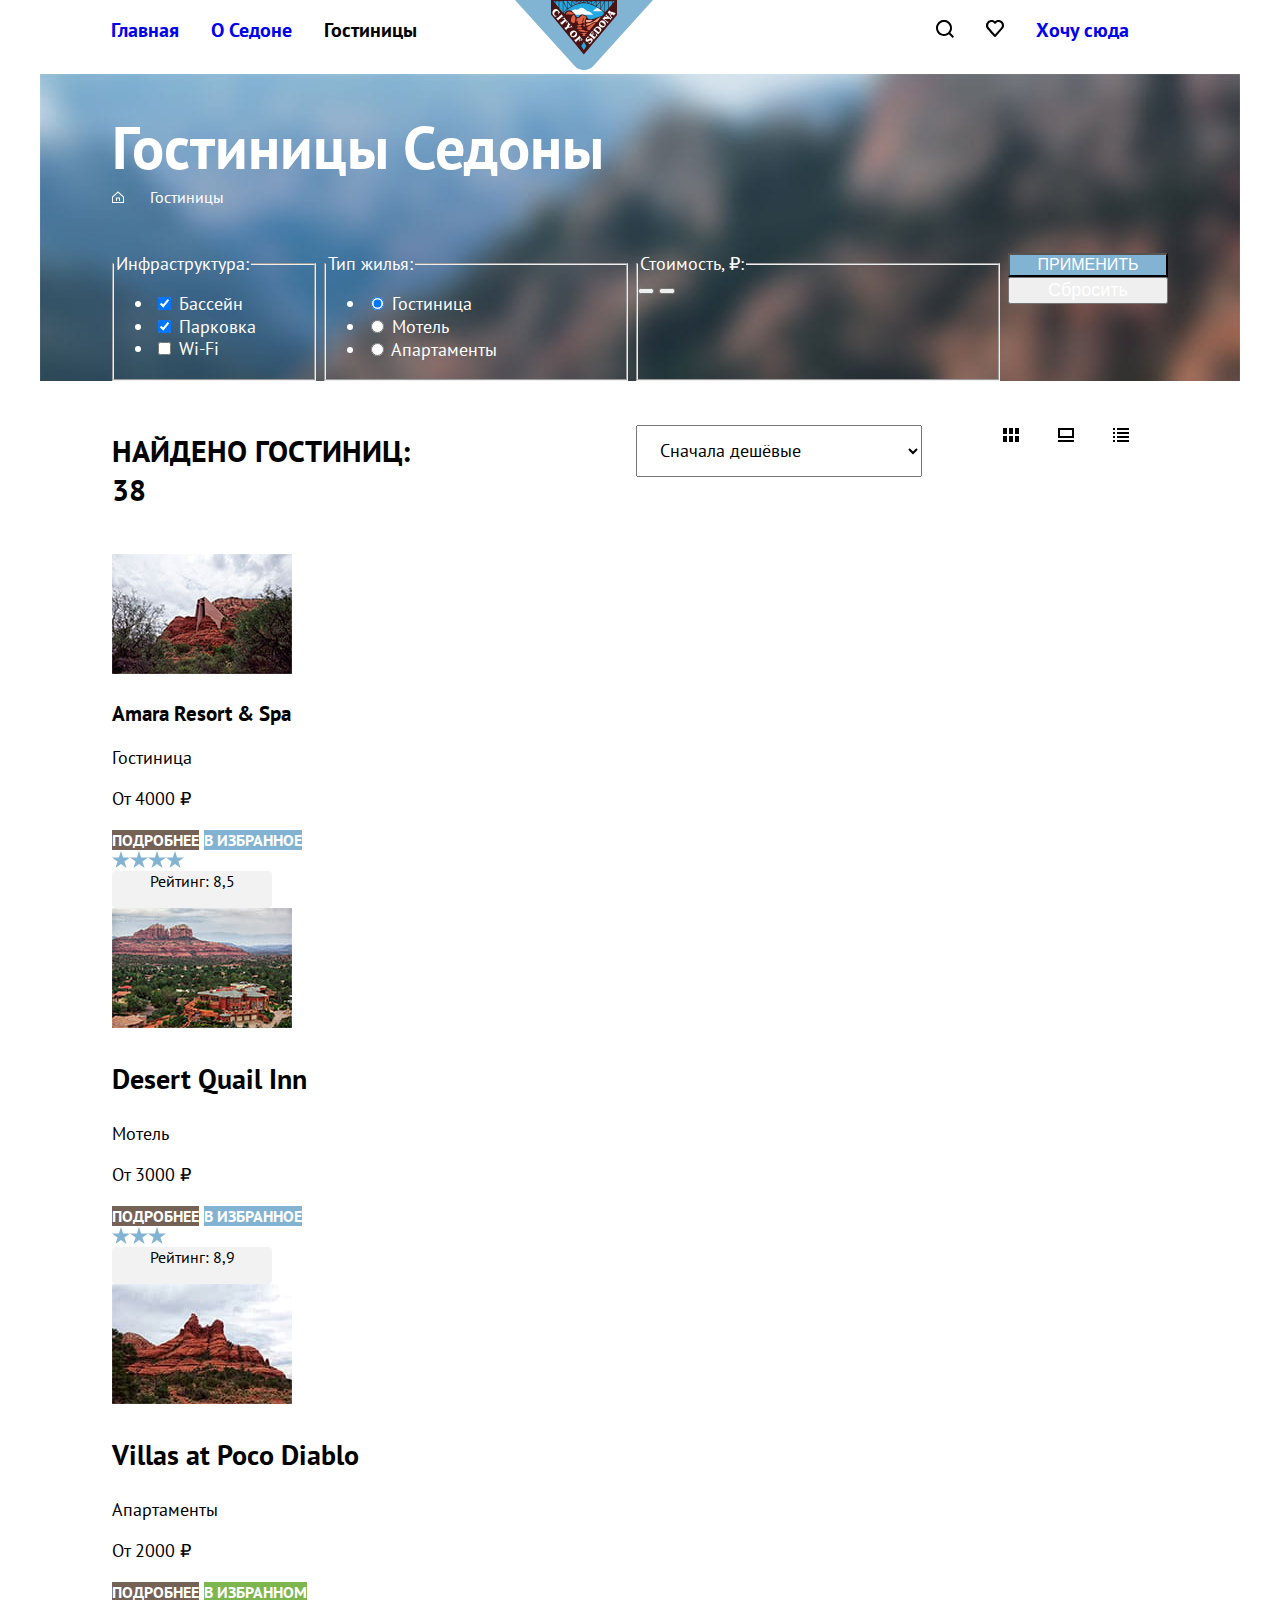
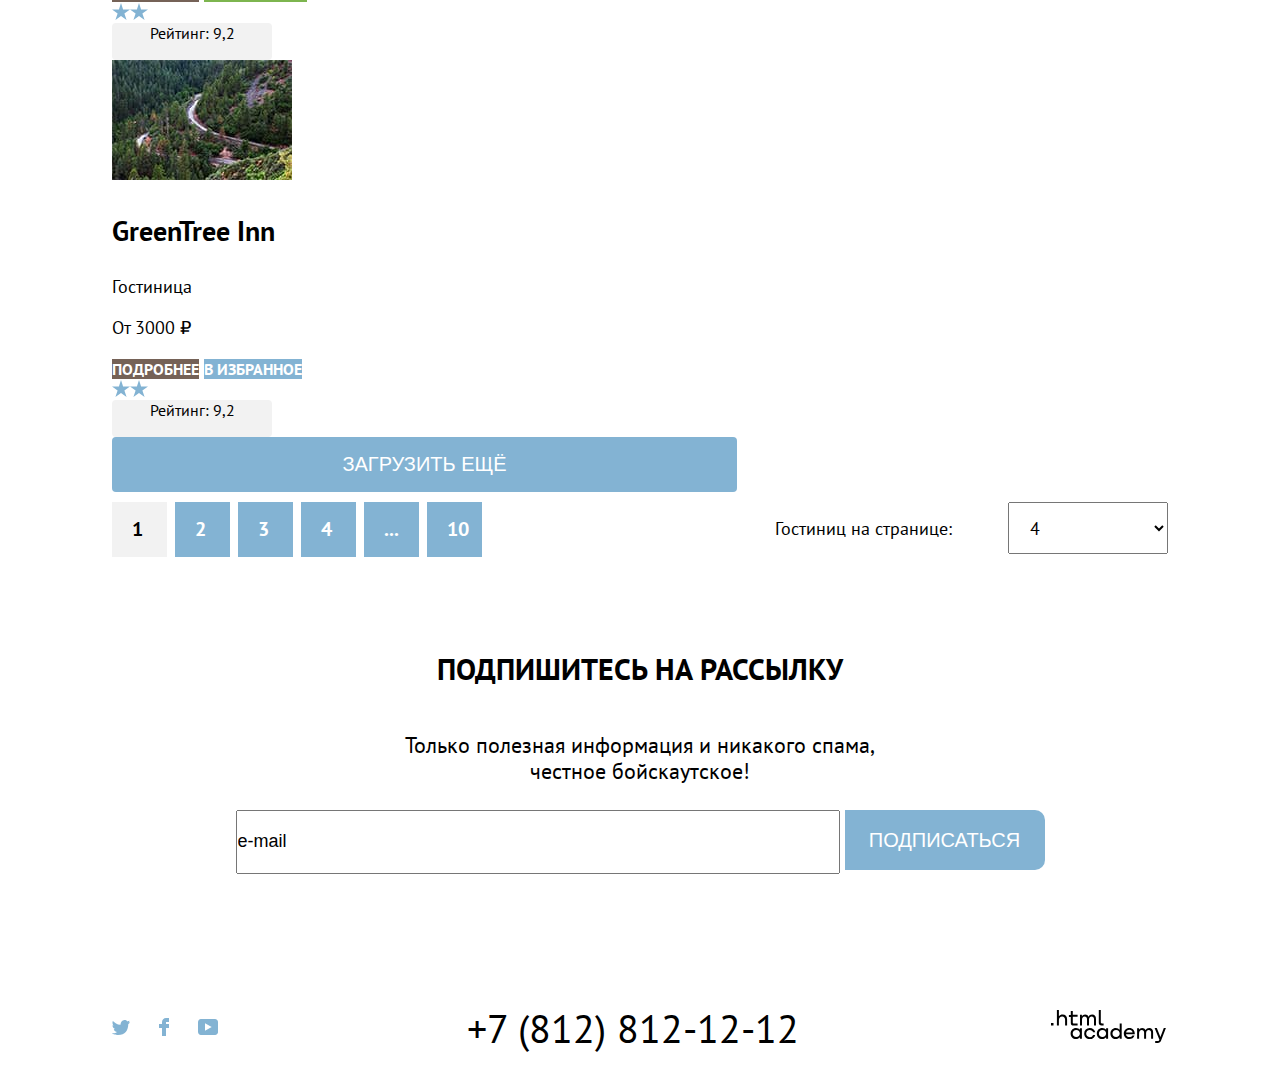
==== catalog.html @ 432c9e33 "added images" ====
<!DOCTYPE html>
<html lang="ru">
  <head>
    <meta charset="utf-8">
    <title>HTML Academy: Седона</title>
    <link rel="stylesheet" href="styles/styles.css">
  </head>
  <body>
   
    <header class="page-header">
      <nav class="navigation">
        <ul class="navigation-list">
          <li class="navigation-item">
            <a class="navigation-link" href="index.html">Главная</a>
          </li>
          <li class="navigation-item">
            <a class="navigation-link" href="about.html" >О Седоне</a>
          </li>
          <li class="navigation-item">
            <a class="navigation-link" title="Вы сейчас находитесь на странице каталога">Гостиницы</a>
          </li>
        </ul>
        <a class="main-header-logo">
          <img src="images/header/sedona-logo.svg" alt="Логотип сайта городка Седона">
        </a>
        <ul class="navigation-list navigation-user">
          <li class="navigation-item">
            <a class="navigation-link" href="#">
              <img src="images/header/search.svg">
              <span class="visually-hidden">Поиск</span> 
            </a>
          </li>
          <li class="navigation-item">
            <a class="navigation-link" href="#" >
              <img src="images/header/favorites.svg">
              <span class="visually-hidden">Избранное</span> 
            </a>
          </li>
          <li class="navigation-item">
            <a class="navigation-link" href="#">Хочу сюда</a>
          </li>
        </ul>
      </nav>
    </header>

    <main class="main-container main-inner">
      <div class="inner-wrap">                <!--Обертка для фильтров с фоновой картинкой-->
        <div class="catalog-container">         <!--"Стакан" для основного содержимого каталога-->      
          <header class="inner-header">
            <h1 class="inner-header-title">Гостиницы Седоны</h1>
            <ul class="breadcrumbs">              <!--Breadcrumbs-->
              <li class="breadcrumbs-item">
                <a class="breadcrumbs-link" href="index.html">
                  <img src="images/catalog/home-breadcrumbs.svg">
                  <span class="visually-hidden">Главная</span> 
                </a>
              </li>
              <li class="breadcrumbs-item">
                <a class="breadcrumbs-link">Гостиницы</a>
              </li>   
            </ul>
          </header>

          <!--Фильтры гостиниц-->
          <section class="catalog-hotels">        
            <h2 class="visually-hidden">Список гостиниц с фильтрами</h2>
            
            <form class="catalog-hotels-page" action="https://echo.htmlacademy.ru" method="get">
              
              <fieldset class="catalog-filter-group-1">
              <legend class="catalog-filter-title">Инфраструктура:</legend>
                <ul class="catalog-filter-list">
                  <li class="catalog-filter-item">
                    <input type="checkbox" id="infrastructure-choice-1" name="infrastructure-type" value="swimming-pool" checked>
                    <label class="checkbox" for="infrastructure-choice-1">Бассейн</label>
                  </li>
                  <li class="catalog-filter-item">
                    <input type="checkbox" id="infrastructure-choice-2" name="infrastructure-type" value="parking" checked>
                    <label class="checkbox" for="infrastructure-choice-2">Парковка</label>
                  </li>
                  <li class="catalog-filter-item">
                    <input type="checkbox" id="infrastructure-choice-3" name="infrastructure-type" value="Wi-Fi">
                    <label for="infrastructure-choice-3">Wi-Fi</label>
                  </li>
                </ul>
              </fieldset>
              
              <fieldset class="catalog-filter-group-2">
              <legend class="catalog-filter-title">Тип жилья:</legend>
                <ul class="catalog-filter-list">
                  <li class="catalog-filter-item">
                    <input type="radio" id="hotels-choice-1" name="hotels-type" value="hotels" checked>
                    <label class="radio" for="hotels-choice-1">Гостиница</label>  
                  </li>
                  <li class="catalog-filter-item">
                    <input type="radio" id="hotels-choice-2" name="hotels-type" value="motels">
                    <label class="radio" for="hotels-choice-2">Мотель</label>                    
                  </li>
                  <li class="catalog-filter-item">
                    <input type="radio" id="hotels-choice-3" name="hotels-type" value="appartments">
                    <label class="radio" for="hotels-choice-3">Апартаменты</label>                    
                  </li>
                </ul>
              </fieldset>
              
              <fieldset class="catalog-filter-group-3">
                <legend class="catalog-filter-title">Стоимость, ₽:</legend>
                <label class="visually-hidden" for="min-price">Минимальная стоимость, ₽
                  <input class="catalog-filter-input" type="number" min="0" id="min-price" name="min-price" value="0">
                </label>
                <label class="visually-hidden" for="max-price">Максимальная стоимость, ₽
                  <input class="catalog-filter-input" type="number" min="1" id="max-price" name="max-price" value="9000">
                </label>            
                <button class="range-toggle toggle-min">
                  <span class="visually-hidden">Изменить минимальную стоимость, ₽</span>
                </button>
                <button class="range-toggle toggle-max">
                  <span class="visually-hidden">Изменить максимальную стоимость, ₽</span>
                </button>
              </fieldset>
              
              <div class="buttons-wrap">
                <button class="apply" type="submit">Применить</button>
                <button class="reset" type="submit">Сбросить</button>
              </div>

            </form>
          </section>
     
        </div>        <!--закрываем "Стакан" для основного содержимого каталога-->
      </div>        <!--закрываем Обертку для фильтров с фоновой картинкой-->
        
      <!--Сортировка-->
      <div class="catalog-container"> <!--"Стакан" для основного содержимого каталога-->
        <div class="sorting-type">      <!--обертка для сортировки-->
          <p class="found-hotels">Найдено гостиниц: 38</p>
          <form class="sorting-type-form" action="https://echo.htmlacademy.ru" method="get">  <!--Форма сортировки по дешево/дорого/популярно-->
            <label class="visually-hidden" for="sorting">Сортировка</label>
            <select name="sorting" id="sorting">
              <option value="cheap">Сначала дешёвые</option>
              <option value="expensive">Сначала дорогие</option>
              <option value="popular">Сначала популярные</option>
            </select>
            <button class="visually-hidden" type="submit">Отсортировать гостиницы</button>
          </form>

          <a class="button button-view" href="#">                 <!--Выбор отображения карточек в сортировке-->
            <img src="images/catalog/mode-tile_1.svg">
            <span class="visually-hidden">Показать карточками</span>  
          </a>
          <a class="button button-view" href="#">
            <img src="images/catalog/mode-slideshow_1.svg">
            <span class="visually-hidden">Показать слайдами</span>  
          <a class="button button-view" href="#">
            <img src="images/catalog/mode-list_1.svg">
            <span class="visually-hidden">Показать списками</span>  
          </a>
        </div>          <!--закрываем обертку для сортировки-->

        <!--Список гостиниц-->
        <ul class="hotels-list">
          <li class="hotels-card">
            <a class="hotels-card-link" href="#">
              <img class="hotels-card-image" src="images/catalog/hotel-1.jpg" alt="Гостиница №1 в списке">
            </a>
            <div class="hotel-card-wrap">   
              <h3 class="hotels-card-title">Amara Resort & Spa</h3>        
              <p class="hotel-card-discription">Гостиница</p>
              <p class="hotel-card-price">От 4000 ₽</p>
              <a class="button-more-detailed" href="#">Подробнее</a>  
              <a class="button-to-favorites" href="#">В избранное</a>
            </div> 
            <div class="box four-stars"></div>
            <div class="top">Рейтинг: 8,5</div>    
          </li>
            
          <li class="hotels-card">
            <a class="hotels-card-link" href="#">
              <img class="hotels-card-image" src="images/catalog/hotel-2.jpg" alt="Гостиница №2 в списке">
              <h3 class="hotels-card-title">Desert Quail Inn</h3>
            </a>              
              <p class="hotel-card-discription">Мотель</p> 
              <p class="hotel-card-price">От 3000 ₽</p>
              <a class="button-more-detailed" href="#">Подробнее</a>  
              <a class="button-to-favorites" href="#">В избранное</a>
              <div class="box three-stars"></div>
              <div class="top">Рейтинг: 8,9</div>      
          </li>
          <li class="hotels-card">
            <a class="hotels-card-link" href="#">
              <img class="hotels-card-image" src="images/catalog/hotel-3.jpg" alt="Гостиница №3 в списке">
              <h3 class="hotels-card-title">Villas at Poco Diablo</h3>
            </a>              
              <p class="hotel-card-discription">Апартаменты</p>
              <p class="hotel-card-price">От 2000 ₽</p>
              <a class="button-more-detailed" href="#">Подробнее</a>  
              <a class="added-to-favorites button-to-favorites" href="#">В избранном</a>
              <div class="box"></div>
              <div class="top">Рейтинг: 9,2</div>                    
          </li>
          <li class="hotels-card">
            <a class="hotels-card-link" href="#">
              <img class="hotels-card-image" src="images/catalog/hotel-4.jpg" alt="Гостиница №4 в списке">
              <h3 class="hotels-card-title">GreenTree Inn</h3>
            </a>              
              <p class="hotel-card-discription">Гостиница</p>
              <p class="hotel-card-price">От 3000 ₽</p>
              <a class="button-more-detailed" href="#">Подробнее</a>  
              <a class="button-to-favorites" href="#">В избранное</a>
              <div class="box"></div>
              <div class="top">Рейтинг: 9,2</div>   
          </li>
        </ul>
        
        <!--pagination-->
        <button class="button pagination-show-more" type="button">Загрузить ещё</button>
        <div class="pagination-wraper">
          <ul class="pagination-list">
            <li class="pagination-item pagination-current">
              <a class="pagination-link pagination-current">1</a>
            </li>
            <li class="pagination-item">
              <a class="pagination-link" href="#">2</a>
            </li>
            <li class="pagination-item">
              <a class="pagination-link" href="#">3</a>
            </li> 
            <li class="pagination-item">
              <a class="pagination-link" href="#">4</a>
            </li>
            <li class="pagination-item">
              <a class="pagination-link hidden-pages" href="#">...</a>
            </li>                           
            <li class="pagination-item">
              <a class="pagination-link" href="#">10</a>
            </li>                                
          </ul>

          <form class="display-number-hotels" action="https://echo.htmlacademy.ru" method="get">
            <label class="display-hotels" for="display-hotels">Гостиниц на странице:</label>
              <select name="display-hotels" id="display-hotels">
                <option value="1">1</option>
                <option value="2">2</option>
                <option value="3">3</option>
                <option value="4" selected>4</option>
              </select>
            <button class="visually-hidden" type="submit">Показать гостиниц на странице</button>
          </form>
        </div>    <!-- Закрываем пагинацию-->
      </div>    <!--закрываем "Стакан" для основного содержимого каталога-->
    </main>
    
    <footer class="page-footer">
      <div class="wrap-mail-delivery">
        <section class="inner-mail-delivery">
          <h2 class="mail-delivery-title">Подпишитесь на рассылку</h2>
          <p class="mail-delivery-discription">Только полезная информация и никакого спама,<br> честное бойскаутское!</p>
        
          <form class="mail-delivery-form" action="https://echo.htmlacademy.ru/courses" method="get">
            <label class="visually-hidden" for="mail">e-mail</label>
            <input type="email" id="mail" name="email"  value="e-mail" placeholder="Ваш e-mail">
            <button type="submit" class="subscribe">Подписаться</button>
          </form>
        </section>
      </div>
    
      <div class="page-footer-container">
        <section class="footer-social">
          <h2 class="visually-hidden">Социальные сети</h2>
          <ul class="footer-social-list">
            <li class="footer-social-item">
              <a class="footer-button" href="#">
                <img src="images/footer/social-twitter.svg">
                <span class="visually-hidden">Твиттер</span>
              </a>
            </li>
            <li class="footer-social-item">
              <a class="footer-button" href="#">
                <img src="images/footer/social-facebook.svg">
                <span class="visually-hidden">Фэйсбук</span>
              </a>
            </li>
            <li class="footer-social-item">
              <a class="footer-button" href="#">
                <img src="images/footer/social-youtube.svg">
                <span class="visually-hidden">Ютуб</span>
              </a>
            </li>
          </ul>
        </section>

        <div class="footer-contacts">
          <h2 class="visually-hidden">Контактный телефон</h2>
          <p class="contacts-phone">+7 (812) 812-12-12</p>
        </div>
        <div class="footer-link">
          <h2 class="visually-hidden">Логотип HTML Academy</h2>
          <a class="footer-logo">
            <img src="images/footer/logo-htmlacademy.svg">
          </a>
        </div>
      </div>
    </footer>
  </body>
</html>
---- styles/styles.css ----
@font-face {
    font-family: "PT Sans";
    font-style: normal;
    font-weight: 400;
    src: url(../fonts/ptsans-400.woff2);
    font-display: swap;
}

@font-face {
    font-family: "PT Sans";
    font-style: normal;
    font-weight: 700;
    src: url(../fonts/ptsans-700.woff2);
    font-display: swap;
}


/*Pages*/

html{
    height: 100%;
}

body {
    margin: 0;
    display: flex;
    flex-direction: column;
    min-height: 100%;
    font-family: "PT Sans", sans-serif;
    font-size: 18px;
    line-height: 21px;
    background-color: #ffffff;
    color: #000000;
}

.visually-hidden {
    position: absolute;
    width: 1px;
    height: 1px;
    margin: -1px;
    border: 0;
    padding: 0;
    clip: rect(0 0 0 0);
    overflow: hidden;
  }

.main-container {
    flex-grow: 1;
}

.navigation {
    display: flex;
    width: 1200px;
    margin: 0 auto;
}

.navigation-list {
    display: flex;
    width: 420px;
    margin: 0;
    margin-left: 55px;
    padding: 0;
    list-style-type: none;
}

.navigation-link {
    display: block;
    padding: 20px 16px;
    font-weight: 700;
    font-size: 20px;
    text-align: center;
    text-decoration: none;
    min-height: 25px;
}

.navigation-user {
    max-width: 320px;
    margin-left: auto;
    min-height: 25px;
}

/*"Стаканы" для сайта*/
.page-container {
    width: 1200px;
    margin: 0 auto;
}

.catalog-container {
    width: 1056px;
    margin: 0 auto;
}

.welcome-wrap {
    height: 485px;
    background-color: #E5E5E5;
    background-image: url(../images/index-background.jpg);
    background-size: auto auto;
    background-repeat: no-repeat;
}

.welcome-picture {
    display: block;
    margin: 0 auto;
    padding: 51px 0px 25px;
}

.welcome-advantages {  
    display: flex;
    flex-wrap: wrap;
    justify-content: center;
}

/*Преимущества*/

.advantages-title {
    font-weight: 700;
    font-size: 30px;
    line-height: 120%;
    text-align: center;
    text-transform: uppercase;
    margin: 63px 240px 23px 240px;
}

.advantages-discription-main {
    font-size: 22px;
    line-height: 164%;
    text-align: center;
    margin: 0px 0px 79px;
}

.advantages-list {
    margin: 0;
    padding: 0;
    display: flex;
    flex-wrap: wrap;
    list-style-type: none;
}


/*Блоки преимуществ с картинками*/
.advantages-item-picture {
    width: 400px;
    color:#ffffff;
    background: #83B3D3;
   
}

.advantages-title-picture {
    font-weight: 700;
    font-size: 24px;
    line-height: 28px;
    text-align: center;
    text-transform: uppercase;
    margin: 98px 80px 0px;
}

.advantages-discription-picture {
    font-size: 18px;
    line-height: 21px;
    text-align: center;
    margin: 0px 90px;
    
}

.advantages-number {
    text-align: center;
    margin: 25px 0px 26px; 
}

.advantages-image {
    display: flex;
    
} 

/*Блоки преимуществ без картинок*/
.advantages-subitem {
    width: 400px;
    background-color: rgba(131, 179, 211, 0.12);
    min-height: 384px;
}

/*Иконки в блоках преимуществ*/
.advantages-icon {
    margin: 89px 163px 0px;
}

.subitem-white {
    background-color: #ffffff;
}

.subitem-4 {
    background-color: rgba(131, 179, 211, 0.2);
}





.advantages-subitem-title {
    font-size: 24px;
    line-height: 28px;
    text-align: center;
    margin: 97px 0px 0px;
}

/*Название преимуществ с иконками*/
.advantages-subitem-icon{
    margin: 23px 0px 20px;
}

.advantages-subitem-discription {
    text-align: center;
    margin: 0px 75px;
    
}

/*hotel Search*/

.hotel-search {
    display: flex;
    flex-direction: column;
    text-align: center;
}

.hotel-search-title {
    font-size: 30px;
    line-height: 36px;
    text-transform: uppercase;
    margin: 91px auto 15px;
}

.hotel-search-discription {
    font-size: 22px;
    line-height: 26px;
    margin: 0 auto;
}

.button-search {
    width: 575px;
    height: 60px;
    color: #ffffff;
    background-color: #756257;
    font-weight: 700;
    font-size: 20px;
    line-height: 36px;
    text-transform: uppercase;
    padding: 13px 0px 17px;
    margin: 72px auto 91px;
}

.button-delivery {
    width: 200px;
    height: 60px;
    color: #FFFFFF;
    background-color: #83B3D3;
    font-weight: 700;
    font-size: 20px;
    line-height: 26px;
    text-transform: uppercase;
    padding: 0;
}

#mail {
    
    width: 600px;
    font-size: 18px;
    line-height: 26px;
    height: 60px;
    padding: 0;
    margin-bottom: 94px;
}

/*footer*/
.wrap-mail-delivery {
    display: flex;
    margin: 0 auto;
    width: 1200px;
}




.mail-delivery {
    width: 1200px;

    color: #ffffff;
    background-color: #83B3D3;
    background-image: url(../images/footer/background-footer.jpg);
    background-repeat: no-repeat;
    text-align: center;
}

.mail-delivery-title {
    font-size: 30px;
    line-height: 36px;
    text-transform: uppercase;
    margin: 94px auto 45px;
}

.mail-delivery-discription {
    font-size: 22px;
    line-height: 26px;
    margin: 0px auto 26px;
}


/*footer social*/

.page-footer-container {
    display: flex;
    width: 1200px;
    margin: 0 auto;
}

.footer-social {
    margin: 50px auto 0px 72px;
    max-width: 110px;
}

.footer-social-list{
    display: flex;
    flex-wrap: wrap;
    margin: 0;
    padding: 0;
    list-style-type: none;
}

.footer-social-item {
    max-width: 20px;
    max-height: 18px;
    margin-right: 29px;
    margin-bottom: 8px;
}

.footer-social-item:nth-child(3n) {
    margin-right: 0;
}

.footer-link {
    margin: 42px 72px 44px auto;
    width: 120px;
}

.footer-social, .footer-contacts, .footer-link {
    text-align: center;
}

.contacts-phone {
    font-size: 40px;
    line-height: 40px;
    margin: 0;
    padding: 40px 0px 30px;
}

/*catalog filters*/
.inner-header-title {
   
    font-size: 60px;
    line-height: 78px;
    
}

/*Страница каталога*/


.inner-wrap {
    width: 1200px;
    margin: 0 auto;
    color: #ffffff;
    background-color: #83B3D3;
    background-image: url(../images/catalog/catalog-background.jpg);
    background-repeat: no-repeat;
}

.inner-header-title {
    margin-top: 0px;
    margin-bottom: 0px;
    padding-top: 34px;
}

.breadcrumbs {
    display: flex;
    margin: 0px;
    padding: 0px;
    list-style-type: none;
}

.breadcrumbs-item {
    margin-right: 26px;
    padding-bottom: 45px;
}

.breadcrumbs-link {
    font-size: 16px;
}

/*.catalog-hotels {

}                                                      /* Для назначения флекса*/


/*Фильтры гостиниц*/
.catalog-hotels-page {
    display: flex;
    flex-wrap: wrap;
    width: 1056px;
    margin: 0px auto;
    justify-content: space-between;

}


.catalog-filter-group-1 {
    margin: 0;
    padding: 0;
    width: 200px;
}

.catalog-filter-group-2 {
    margin: 0;
    padding: 0;
    width: 300px;
}

.catalog-filter-group-3 {
    margin: 0;
    padding: 0;
    width: 360px;
}

.checkbox, .radio {
    line-height: 23px;
    }

/*Кнопки применения и сброса фильтров*/
.buttons-wrap {
    display: flex;
    width: 160px;
    flex-direction: column;
}

.apply {
    color: inherit;
    background-color: #83B3D3;
    font-size: 16px;
    text-transform: uppercase;
}

.reset {
    font-size: inherit;
    color: inherit;
}


/*Сортировка*/
.sorting-type {
    display: flex;
}

.sorting-type-form {
    width: 287px;
    margin-right: 81px;
}

.button-view {
    width: 48px;
    height: 48px;
    margin-top: 44px;
    margin-right: 8px;
}

/*Секция с количеством найденных гостиниц*/
.found-hotels {
    width: 338px;
    margin: 0px;
    padding: 50px 0px 45px;
    margin-right: 192px;
    font-weight: 700;
    font-size: 30px;
    line-height: 39px;
    text-transform: uppercase;
}

#sorting {
    padding: 12px 78px 13px 19px;
    margin-top: 44px;
    font-family: "PT Sans", sans-serif;
    font-size: 18px;
    line-height: 23px;
}

/*Список гостиниц*/
.hotels-list{
    padding: 0;
    margin: 0;
    list-style-type: none;
    display: flex;
    flex-direction: column;
    flex-wrap: wrap;
    font-size: inherit;
    line-height: 23px;
}

.hotels-list a {
    font-size: 24px;
    line-height: 31px;
    text-decoration: none;
    color:#000000;
}

/*задаем ширину ссылки-картинки*/
.hotels-card-link {
    width: 180px;
}

/*задаем ширину описания карточки*/
.hotel-card-wrap {
    width: 320px;
}

a.button-more-detailed, a.button-to-favorites {
    font-weight: 700;
    font-size: 16px;
    line-height: 21px;
    text-transform: uppercase;
    color: #ffffff;
    background-color: #756257;
    text-transform: uppercase;
}

a.button-to-favorites {
    background-color: #83B3D3;
}

a.added-to-favorites {
    background-color: #7DB54F;
}

.box {
    height: 20px;
    width: 36px;
    background-image: url("../images/catalog/star.svg");
    background-repeat: repeat-x;
}

.four-stars {
        width: 72px;
}

.three-stars {
        width: 54px;
}

.top {
    font-size: 16px;
    line-height: 21px; /*Для выравнивания единичной строки по вертикали можно line-height=height */
    width: 160px;
    height: 37px;
    background-color: #F2F2F2;
    border-radius: 4px;
    text-align: center;
}

/*pagination*/

.pagination-show-more {
    font-size: 20px;
    line-height: 26px;
    width: 625px;
    height: 55px;
    color: #ffffff;
    background-color: #83B3D3;
    text-transform: uppercase;
    border-radius: 4px;
    border-width: 0;
}

.pagination-wraper {
    display: flex; 
}

.pagination-list {
    display: flex; 
    margin: 0;
    margin-top: 10px;
    padding: 0;
    list-style-type: none;
    
}

.pagination-item {
    background-color: #83B3D3;
    /*margin: 1% auto;*/
    width: 55px;
    height: 55px;
}

.pagination-item:not(:last-child) {
    margin-right: 8px;
}

.pagination-link {
    display: block;
    box-sizing: border-box;
    padding: 14px 20px;
    font-weight: 700;
    font-size: 20px;
    line-height: 26px;
    color: #FFFFFF;
    text-decoration: none;
}

.pagination-current{
    background-color: #F2F2F2;
    color:#000000;
}

label.display-hotels{
    font-family: "PT Sans", sans-serif;
    font-size: 18px;
    line-height: 23px;
    padding-right: 51px;
}

.display-number-hotels {
    margin-left: auto;
    margin-top: 10px;
}

#display-hotels {
    font-family: "PT Sans", sans-serif;
    font-size: 18px;
    line-height: 23px;
    padding: 13px 111px 12px 17px;
}


.inner-mail-delivery {
    width: 1200px; 
    text-align: center;
    
}

.mail-delivery-title {
    font-weight: 700;
}

/*Подписаться*/
.subscribe {
    display: inline;
    font-size: 20px;
    line-height: 26px;
    width: 200px;
    height: 60px;
    color: #ffffff;
    background-color: #83B3D3;
    text-transform: uppercase;
    border-radius: 0px 10px 10px 0px;
    border-width: 0;
}
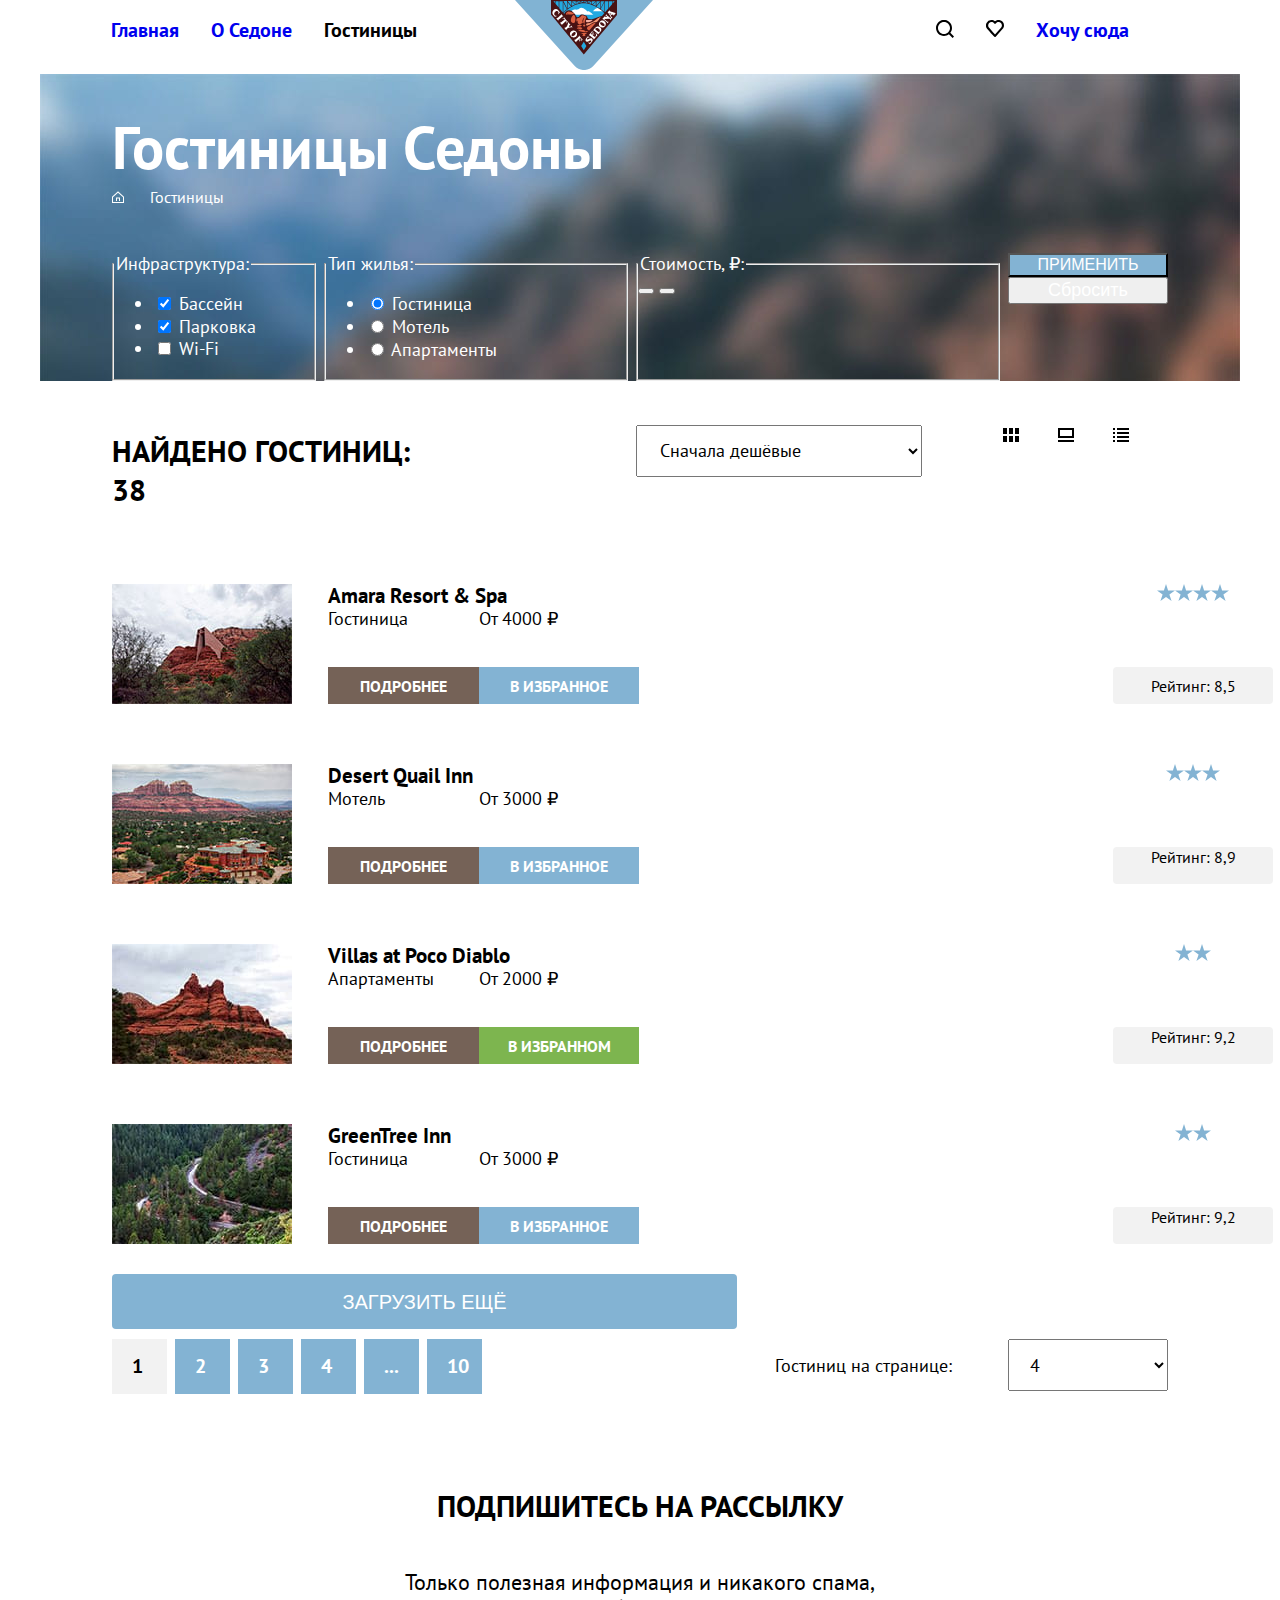
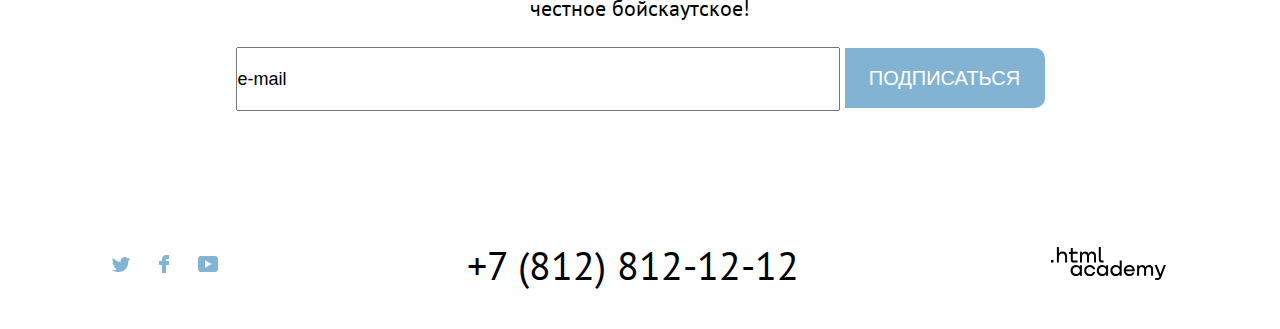
==== commit 8d48b835: "Добавил сетку на гридах в каталог карточек гостиниц" ====
--- a/catalog.html
+++ b/catalog.html
@@ -163,50 +163,57 @@
             <a class="hotels-card-link" href="#">
               <img class="hotels-card-image" src="images/catalog/hotel-1.jpg" alt="Гостиница №1 в списке">
             </a>
-            <div class="hotel-card-wrap">   
+            <div class="hotel-card-wrap">
               <h3 class="hotels-card-title">Amara Resort & Spa</h3>        
               <p class="hotel-card-discription">Гостиница</p>
               <p class="hotel-card-price">От 4000 ₽</p>
               <a class="button-more-detailed" href="#">Подробнее</a>  
               <a class="button-to-favorites" href="#">В избранное</a>
-            </div> 
+            </div>
             <div class="box four-stars"></div>
-            <div class="top">Рейтинг: 8,5</div>    
+            <div class="top"><p>Рейтинг: 8,5</p></div>    
           </li>
             
           <li class="hotels-card">
             <a class="hotels-card-link" href="#">
               <img class="hotels-card-image" src="images/catalog/hotel-2.jpg" alt="Гостиница №2 в списке">
-              <h3 class="hotels-card-title">Desert Quail Inn</h3>
-            </a>              
+            </a>
+            <div class="hotel-card-wrap">
+              <h3 class="hotels-card-title">Desert Quail Inn</h3>              
               <p class="hotel-card-discription">Мотель</p> 
               <p class="hotel-card-price">От 3000 ₽</p>
               <a class="button-more-detailed" href="#">Подробнее</a>  
               <a class="button-to-favorites" href="#">В избранное</a>
+            </div>
               <div class="box three-stars"></div>
               <div class="top">Рейтинг: 8,9</div>      
           </li>
           <li class="hotels-card">
             <a class="hotels-card-link" href="#">
               <img class="hotels-card-image" src="images/catalog/hotel-3.jpg" alt="Гостиница №3 в списке">
-              <h3 class="hotels-card-title">Villas at Poco Diablo</h3>
-            </a>              
+              
+            </a>
+            <div class="hotel-card-wrap">
+              <h3 class="hotels-card-title">Villas at Poco Diablo</h3>            
               <p class="hotel-card-discription">Апартаменты</p>
               <p class="hotel-card-price">От 2000 ₽</p>
               <a class="button-more-detailed" href="#">Подробнее</a>  
               <a class="added-to-favorites button-to-favorites" href="#">В избранном</a>
+            </div>
               <div class="box"></div>
               <div class="top">Рейтинг: 9,2</div>                    
           </li>
           <li class="hotels-card">
             <a class="hotels-card-link" href="#">
               <img class="hotels-card-image" src="images/catalog/hotel-4.jpg" alt="Гостиница №4 в списке">
-              <h3 class="hotels-card-title">GreenTree Inn</h3>
-            </a>              
+            </a>
+            <div class="hotel-card-wrap"> 
+              <h3 class="hotels-card-title">GreenTree Inn</h3>           
               <p class="hotel-card-discription">Гостиница</p>
               <p class="hotel-card-price">От 3000 ₽</p>
               <a class="button-more-detailed" href="#">Подробнее</a>  
               <a class="button-to-favorites" href="#">В избранное</a>
+            </div>
               <div class="box"></div>
               <div class="top">Рейтинг: 9,2</div>   
           </li>
--- a/styles/styles.css
+++ b/styles/styles.css
@@ -193,9 +193,6 @@
 }
 
 
-
-
-
 .advantages-subitem-title {
     font-size: 24px;
     line-height: 28px;
@@ -494,11 +491,22 @@
     padding: 0;
     margin: 0;
     list-style-type: none;
+    /* убрал флексы
+    
     display: flex;
     flex-direction: column;
-    flex-wrap: wrap;
+    flex-wrap: wrap;*/
+
     font-size: inherit;
     line-height: 23px;
+}
+
+.hotels-card {
+   display: grid;
+   grid-template-columns: 180px 36px 625px auto 160px;
+   grid-template-rows: 30px auto auto 30px;
+  
+
 }
 
 .hotels-list a {
@@ -508,24 +516,49 @@
     color:#000000;
 }
 
+
 /*задаем ширину ссылки-картинки*/
 .hotels-card-link {
     width: 180px;
+    grid-row: 2 / 4;
+    block-size: 120px;
 }
 
 /*задаем ширину описания карточки*/
 .hotel-card-wrap {
-    width: 320px;
-}
-
-a.button-more-detailed, a.button-to-favorites {
+ 
+    display: grid;
+    grid-template-columns: 151px 160px;
+    grid-template-rows: min-content auto min-content;
+    grid-row: 2 / 4;
+    grid-column: 3 / 6;
+}
+
+.hotels-card-title {
+    margin: 0;
+    grid-column: 1 / -1;
+}
+
+.hotel-card-discription,
+.hotel-card-price {
+    margin: 0;
+
+}
+
+a.button-more-detailed, 
+a.button-to-favorites {
     font-weight: 700;
     font-size: 16px;
     line-height: 21px;
     text-transform: uppercase;
     color: #ffffff;
     background-color: #756257;
-    text-transform: uppercase;
+    text-transform: uppercase; 
+    box-sizing: border-box;
+    height: 37px;
+    padding: 9px 0 10px;
+    text-align: center;
+   
 }
 
 a.button-to-favorites {
@@ -541,6 +574,10 @@
     width: 36px;
     background-image: url("../images/catalog/star.svg");
     background-repeat: repeat-x;
+    justify-self: center;
+    grid-column: 6 / 7;
+    grid-row: 2 / 3;
+    
 }
 
 .four-stars {
@@ -559,8 +596,15 @@
     background-color: #F2F2F2;
     border-radius: 4px;
     text-align: center;
-}
-
+    align-self: end;
+    grid-column: 6 / 7;
+    grid-row: 3 / 4;
+}
+
+.top p {
+    margin: 0;
+    padding: 9px 0 10px;
+}
 /*pagination*/
 
 .pagination-show-more {
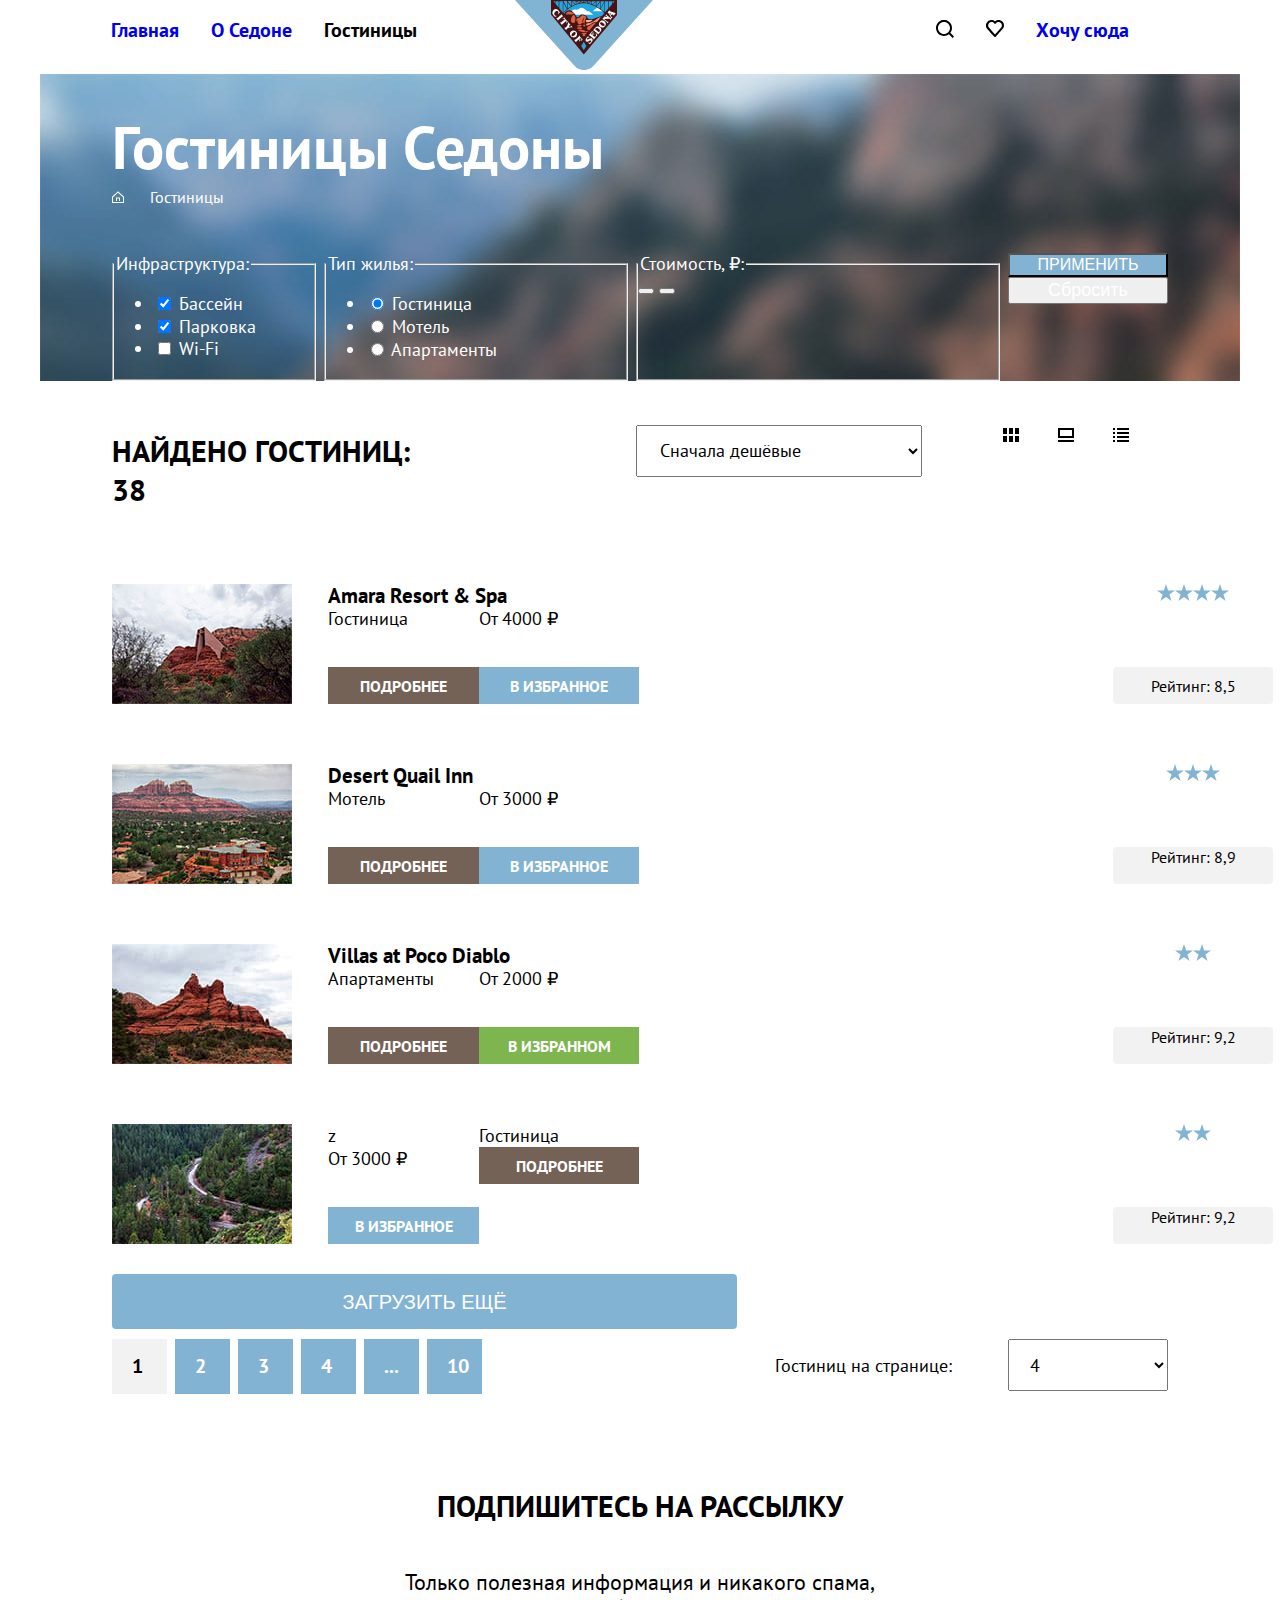
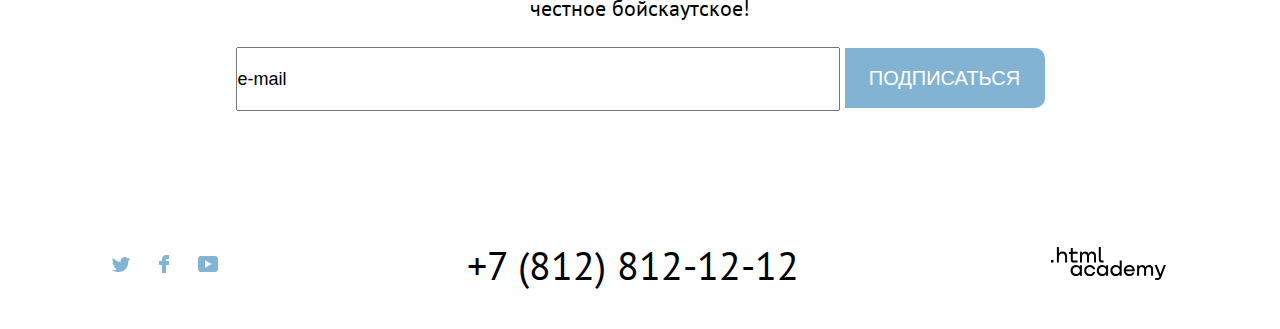
==== commit 1bd1b807: "Merge branch 'master' of https://github.com/mctoy87/new-1923813-sedona-33" ====
--- a/catalog.html
+++ b/catalog.html
@@ -206,9 +206,10 @@
           <li class="hotels-card">
             <a class="hotels-card-link" href="#">
               <img class="hotels-card-image" src="images/catalog/hotel-4.jpg" alt="Гостиница №4 в списке">
+              
             </a>
             <div class="hotel-card-wrap"> 
-              <h3 class="hotels-card-title">GreenTree Inn</h3>           
+              z           
               <p class="hotel-card-discription">Гостиница</p>
               <p class="hotel-card-price">От 3000 ₽</p>
               <a class="button-more-detailed" href="#">Подробнее</a>  
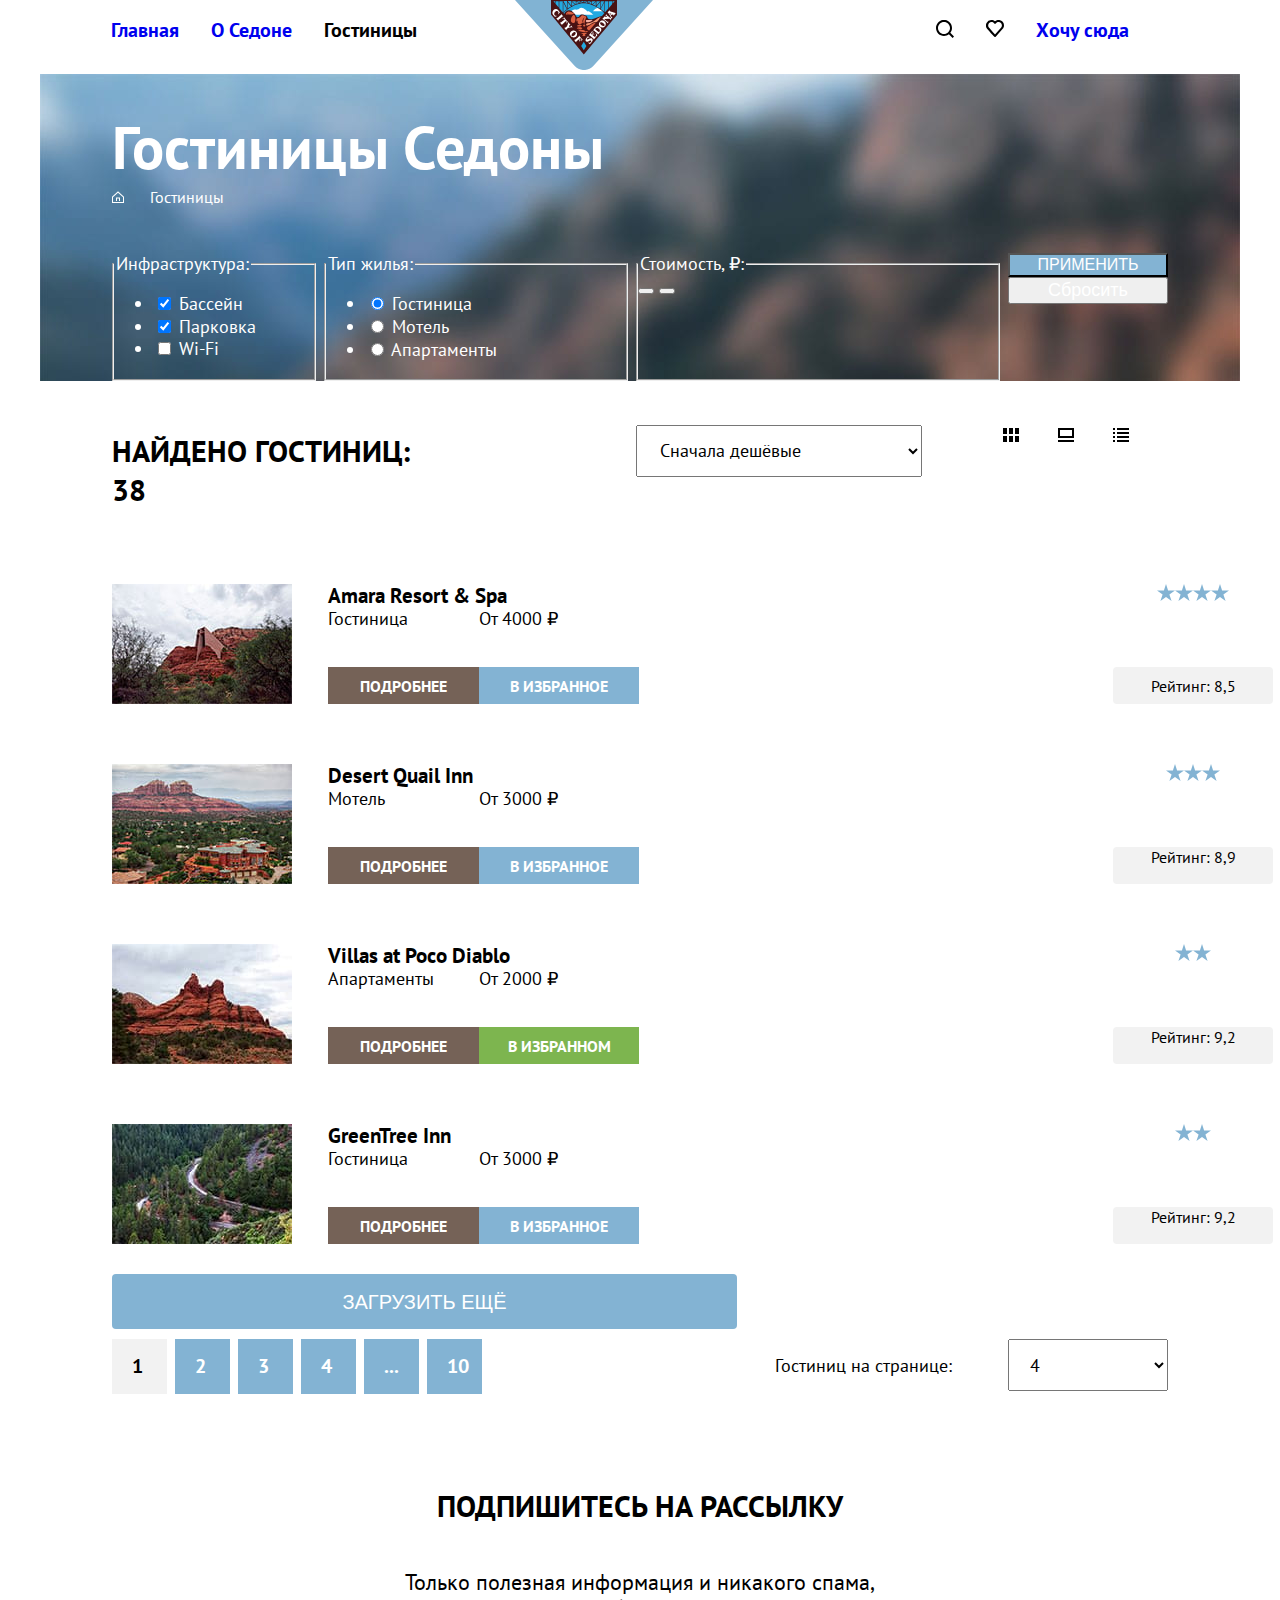
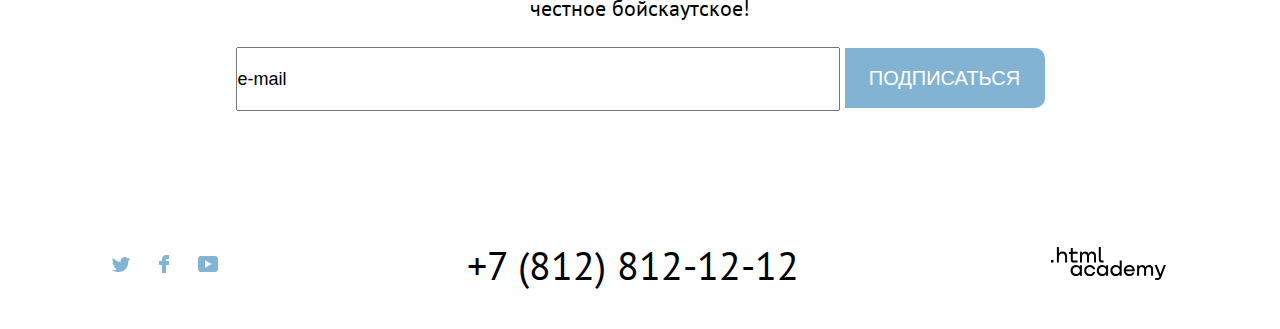
==== commit c44336e5: "Исправил опечатку в названии последней карточки гостиницы" ====
--- a/catalog.html
+++ b/catalog.html
@@ -209,7 +209,7 @@
               
             </a>
             <div class="hotel-card-wrap"> 
-              z           
+              <h3 class="hotels-card-title">GreenTree Inn</h3>           
               <p class="hotel-card-discription">Гостиница</p>
               <p class="hotel-card-price">От 3000 ₽</p>
               <a class="button-more-detailed" href="#">Подробнее</a>  
